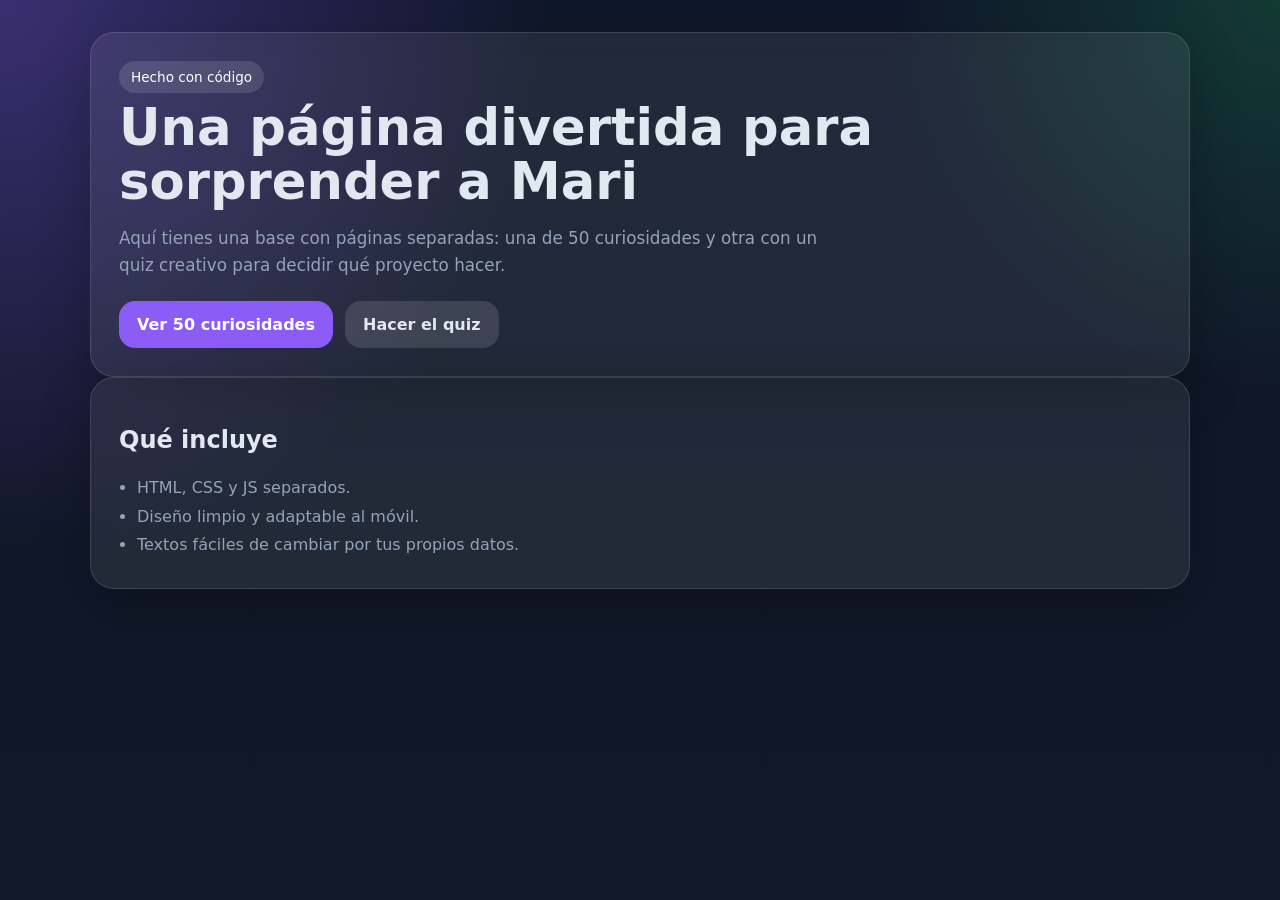
==== proyecto_mari_josemiguel/index.html @ 9c6ef34b "Add files via upload" ====
<!DOCTYPE html>
<html lang="es">
<head>
  <meta charset="UTF-8" />
  <meta name="viewport" content="width=device-width, initial-scale=1.0" />
  <title>Proyecto divertido para Mari</title>
  <link rel="stylesheet" href="styles.css" />
</head>
<body>
  <main class="container">
    <section class="hero card">
      <p class="badge">Hecho con código</p>
      <h1>Una página divertida para sorprender a Mari</h1>
      <p class="lead">
        Aquí tienes una base con páginas separadas: una de 50 curiosidades y otra con un
        quiz creativo para decidir qué proyecto hacer.
      </p>

      <div class="actions">
        <a class="btn primary" href="curiosidades.html">Ver 50 curiosidades</a>
        <a class="btn secondary" href="quiz.html">Hacer el quiz</a>
      </div>
    </section>

    <section class="card info">
      <h2>Qué incluye</h2>
      <ul>
        <li>HTML, CSS y JS separados.</li>
        <li>Diseño limpio y adaptable al móvil.</li>
        <li>Textos fáciles de cambiar por tus propios datos.</li>
      </ul>
    </section>
  </main>
</body>
</html>
---- proyecto_mari_josemiguel/styles.css ----
:root {
  --bg: #0f172a;
  --card: rgba(255,255,255,0.08);
  --card-border: rgba(255,255,255,0.12);
  --text: #e2e8f0;
  --muted: #94a3b8;
  --accent: #8b5cf6;
  --accent-2: #22c55e;
  --shadow: 0 20px 50px rgba(0,0,0,.25);
  --radius: 24px;
  font-family: Inter, system-ui, -apple-system, BlinkMacSystemFont, "Segoe UI", sans-serif;
}

* { box-sizing: border-box; }

body {
  margin: 0;
  min-height: 100vh;
  color: var(--text);
  background:
    radial-gradient(circle at top left, rgba(139,92,246,.35), transparent 35%),
    radial-gradient(circle at top right, rgba(34,197,94,.20), transparent 25%),
    linear-gradient(180deg, #0f172a 0%, #111827 100%);
}

a { color: inherit; text-decoration: none; }

.container {
  width: min(1100px, calc(100% - 32px));
  margin: 0 auto;
  padding: 32px 0 48px;
}

.card {
  background: var(--card);
  border: 1px solid var(--card-border);
  box-shadow: var(--shadow);
  backdrop-filter: blur(12px);
  border-radius: var(--radius);
}

.hero, .topbar, .info, .quiz {
  padding: 28px;
}

.hero h1, .topbar h1 {
  margin: 8px 0 12px;
  font-size: clamp(2rem, 4vw, 4rem);
  line-height: 1.05;
}

.lead {
  color: var(--muted);
  font-size: 1.05rem;
  line-height: 1.6;
  max-width: 68ch;
}

.badge {
  display: inline-block;
  margin: 0;
  padding: 8px 12px;
  border-radius: 999px;
  background: rgba(255,255,255,0.12);
  color: #fff;
  font-size: .85rem;
}

.actions {
  display: flex;
  flex-wrap: wrap;
  gap: 12px;
  margin-top: 22px;
}

.btn {
  display: inline-flex;
  align-items: center;
  justify-content: center;
  border: 0;
  border-radius: 16px;
  padding: 14px 18px;
  font-weight: 700;
  cursor: pointer;
  transition: transform .15s ease, opacity .15s ease, background .15s ease;
}

.btn:hover { transform: translateY(-2px); }
.primary { background: var(--accent); color: white; }
.secondary { background: rgba(255,255,255,0.12); color: var(--text); }

.info ul {
  margin: 0;
  padding-left: 18px;
  color: var(--muted);
  line-height: 1.8;
}

.topbar {
  display: grid;
  gap: 12px;
  margin-bottom: 20px;
}

.link {
  width: fit-content;
  color: var(--text);
  opacity: .9;
}

.grid {
  display: grid;
  grid-template-columns: repeat(auto-fit, minmax(210px, 1fr));
  gap: 16px;
}

.fact {
  padding: 18px;
  min-height: 140px;
}

.fact h3 {
  margin: 0 0 10px;
  font-size: 1.1rem;
}

.fact p {
  margin: 0;
  color: var(--muted);
  line-height: 1.55;
}

.question {
  padding: 18px 0;
  border-bottom: 1px solid rgba(255,255,255,0.08);
}

.question h2 {
  margin: 0 0 12px;
  font-size: 1.1rem;
}

.question label {
  display: block;
  margin: 10px 0;
  color: var(--muted);
}

.result {
  margin-top: 20px;
  padding: 18px;
  border-radius: 20px;
  background: rgba(139,92,246,.16);
  border: 1px solid rgba(139,92,246,.25);
}

.hidden { display: none; }

@media (max-width: 640px) {
  .hero, .topbar, .info, .quiz { padding: 20px; }
  .actions { flex-direction: column; }
  .btn { width: 100%; }
}
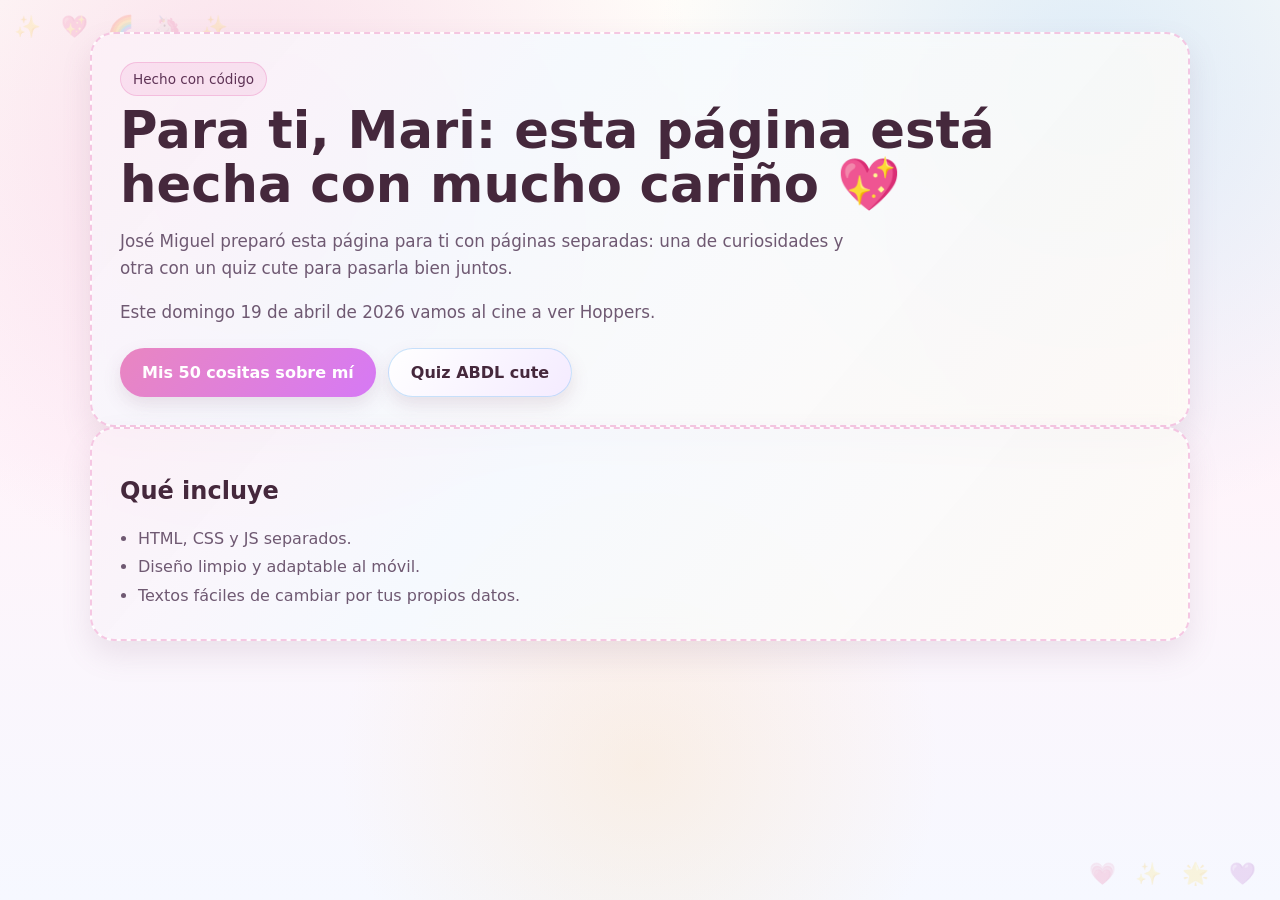
==== commit a0cf9777: "Personaliza portada con dedicatoria para Mari" ====
--- a/proyecto_mari_josemiguel/index.html
+++ b/proyecto_mari_josemiguel/index.html
@@ -10,15 +10,18 @@
   <main class="container">
     <section class="hero card">
       <p class="badge">Hecho con código</p>
-      <h1>Una página divertida para sorprender a Mari</h1>
+      <h1>Para ti, Mari: esta página está hecha con mucho cariño 💖</h1>
       <p class="lead">
-        Aquí tienes una base con páginas separadas: una de 50 curiosidades y otra con un
-        quiz creativo para decidir qué proyecto hacer.
+        José Miguel preparó esta página para ti con páginas separadas: una de
+        curiosidades y otra con un quiz cute para pasarla bien juntos.
+      </p>
+      <p class="lead">
+        Este domingo 19 de abril de 2026 vamos al cine a ver Hoppers.
       </p>
 
       <div class="actions">
-        <a class="btn primary" href="curiosidades.html">Ver 50 curiosidades</a>
-        <a class="btn secondary" href="quiz.html">Hacer el quiz</a>
+        <a class="btn primary" href="curiosidades.html">Mis 50 cositas sobre mí</a>
+        <a class="btn secondary" href="quiz.html">Quiz ABDL cute</a>
       </div>
     </section>
 
--- a/proyecto_mari_josemiguel/styles.css
+++ b/proyecto_mari_josemiguel/styles.css
@@ -1,12 +1,13 @@
 :root {
-  --bg: #0f172a;
-  --card: rgba(255,255,255,0.08);
-  --card-border: rgba(255,255,255,0.12);
-  --text: #e2e8f0;
-  --muted: #94a3b8;
-  --accent: #8b5cf6;
-  --accent-2: #22c55e;
-  --shadow: 0 20px 50px rgba(0,0,0,.25);
+  --bg: #fffaf4;
+  --card: rgba(255, 255, 255, 0.85);
+  --card-border: #f7b8d5;
+  --text: #45283c;
+  --muted: #6f5972;
+  --accent: #e986c0;
+  --accent-2: #86bff3;
+  --accent-3: #f8d8a8;
+  --shadow: 0 14px 30px rgba(138, 96, 130, 0.14);
   --radius: 24px;
   font-family: Inter, system-ui, -apple-system, BlinkMacSystemFont, "Segoe UI", sans-serif;
 }
@@ -18,9 +19,34 @@
   min-height: 100vh;
   color: var(--text);
   background:
-    radial-gradient(circle at top left, rgba(139,92,246,.35), transparent 35%),
-    radial-gradient(circle at top right, rgba(34,197,94,.20), transparent 25%),
-    linear-gradient(180deg, #0f172a 0%, #111827 100%);
+    radial-gradient(circle at 20% 15%, rgba(233, 134, 192, .26), transparent 35%),
+    radial-gradient(circle at 85% 10%, rgba(134, 191, 243, .28), transparent 32%),
+    radial-gradient(circle at 50% 85%, rgba(248, 216, 168, .28), transparent 30%),
+    linear-gradient(180deg, #fffdf9 0%, #fff4fa 50%, #f6f8ff 100%);
+  position: relative;
+  overflow-x: hidden;
+}
+
+body::before,
+body::after {
+  position: fixed;
+  font-size: clamp(1rem, 1.9vw, 1.35rem);
+  opacity: .17;
+  pointer-events: none;
+  z-index: 0;
+  letter-spacing: .4rem;
+}
+
+body::before {
+  content: "✨ 💖 🌈 🦄 ✨";
+  top: 14px;
+  left: 14px;
+}
+
+body::after {
+  content: "💗 ✨ 🌟 💜";
+  right: 18px;
+  bottom: 14px;
 }
 
 a { color: inherit; text-decoration: none; }
@@ -29,14 +55,36 @@
   width: min(1100px, calc(100% - 32px));
   margin: 0 auto;
   padding: 32px 0 48px;
+  position: relative;
+  z-index: 1;
 }
 
 .card {
   background: var(--card);
-  border: 1px solid var(--card-border);
+  border: 2px dashed rgba(233, 134, 192, 0.45);
   box-shadow: var(--shadow);
-  backdrop-filter: blur(12px);
+  backdrop-filter: blur(9px);
   border-radius: var(--radius);
+  position: relative;
+  overflow: hidden;
+}
+
+.card::before {
+  content: "";
+  position: absolute;
+  inset: 0;
+  background: linear-gradient(
+    130deg,
+    rgba(233, 134, 192, 0.10),
+    rgba(134, 191, 243, 0.08) 35%,
+    rgba(248, 216, 168, 0.10)
+  );
+  pointer-events: none;
+}
+
+.card > * {
+  position: relative;
+  z-index: 1;
 }
 
 .hero, .topbar, .info, .quiz {
@@ -61,8 +109,9 @@
   margin: 0;
   padding: 8px 12px;
   border-radius: 999px;
-  background: rgba(255,255,255,0.12);
-  color: #fff;
+  background: rgba(233, 134, 192, 0.16);
+  color: #5f3356;
+  border: 1px solid rgba(233, 134, 192, 0.38);
   font-size: .85rem;
 }
 
@@ -78,16 +127,29 @@
   align-items: center;
   justify-content: center;
   border: 0;
-  border-radius: 16px;
-  padding: 14px 18px;
+  border-radius: 999px;
+  padding: 14px 22px;
   font-weight: 700;
   cursor: pointer;
-  transition: transform .15s ease, opacity .15s ease, background .15s ease;
-}
-
-.btn:hover { transform: translateY(-2px); }
-.primary { background: var(--accent); color: white; }
-.secondary { background: rgba(255,255,255,0.12); color: var(--text); }
+  box-shadow: 0 8px 18px rgba(136, 91, 122, .16);
+  transition: transform .15s ease, opacity .15s ease, background .15s ease, box-shadow .15s ease;
+}
+
+.btn:hover {
+  transform: translateY(-2px);
+  box-shadow: 0 12px 20px rgba(136, 91, 122, .2);
+}
+
+.primary {
+  background: linear-gradient(130deg, var(--accent), #d679f5);
+  color: #fff;
+}
+
+.secondary {
+  background: linear-gradient(130deg, #ffffff, #f4ebff);
+  color: var(--text);
+  border: 1px solid rgba(134, 191, 243, 0.45);
+}
 
 .info ul {
   margin: 0;
@@ -105,7 +167,7 @@
 .link {
   width: fit-content;
   color: var(--text);
-  opacity: .9;
+  opacity: .95;
 }
 
 .grid {
@@ -117,6 +179,9 @@
 .fact {
   padding: 18px;
   min-height: 140px;
+  border-radius: 20px;
+  background: rgba(255, 255, 255, 0.7);
+  border: 1px solid rgba(134, 191, 243, .36);
 }
 
 .fact h3 {
@@ -132,7 +197,7 @@
 
 .question {
   padding: 18px 0;
-  border-bottom: 1px solid rgba(255,255,255,0.08);
+  border-bottom: 1px dashed rgba(111, 89, 114, 0.26);
 }
 
 .question h2 {
@@ -150,14 +215,27 @@
   margin-top: 20px;
   padding: 18px;
   border-radius: 20px;
-  background: rgba(139,92,246,.16);
-  border: 1px solid rgba(139,92,246,.25);
+  background: linear-gradient(130deg, rgba(233, 134, 192, .17), rgba(134, 191, 243, .16));
+  border: 1px solid rgba(134, 191, 243, .35);
 }
 
 .hidden { display: none; }
 
 @media (max-width: 640px) {
   .hero, .topbar, .info, .quiz { padding: 20px; }
+  .grid {
+    grid-template-columns: 1fr;
+    gap: 12px;
+  }
   .actions { flex-direction: column; }
-  .btn { width: 100%; }
-}
+  .btn {
+    width: 100%;
+    white-space: normal;
+    text-align: center;
+  }
+  body::before,
+  body::after {
+    letter-spacing: .2rem;
+    font-size: .95rem;
+  }
+}
